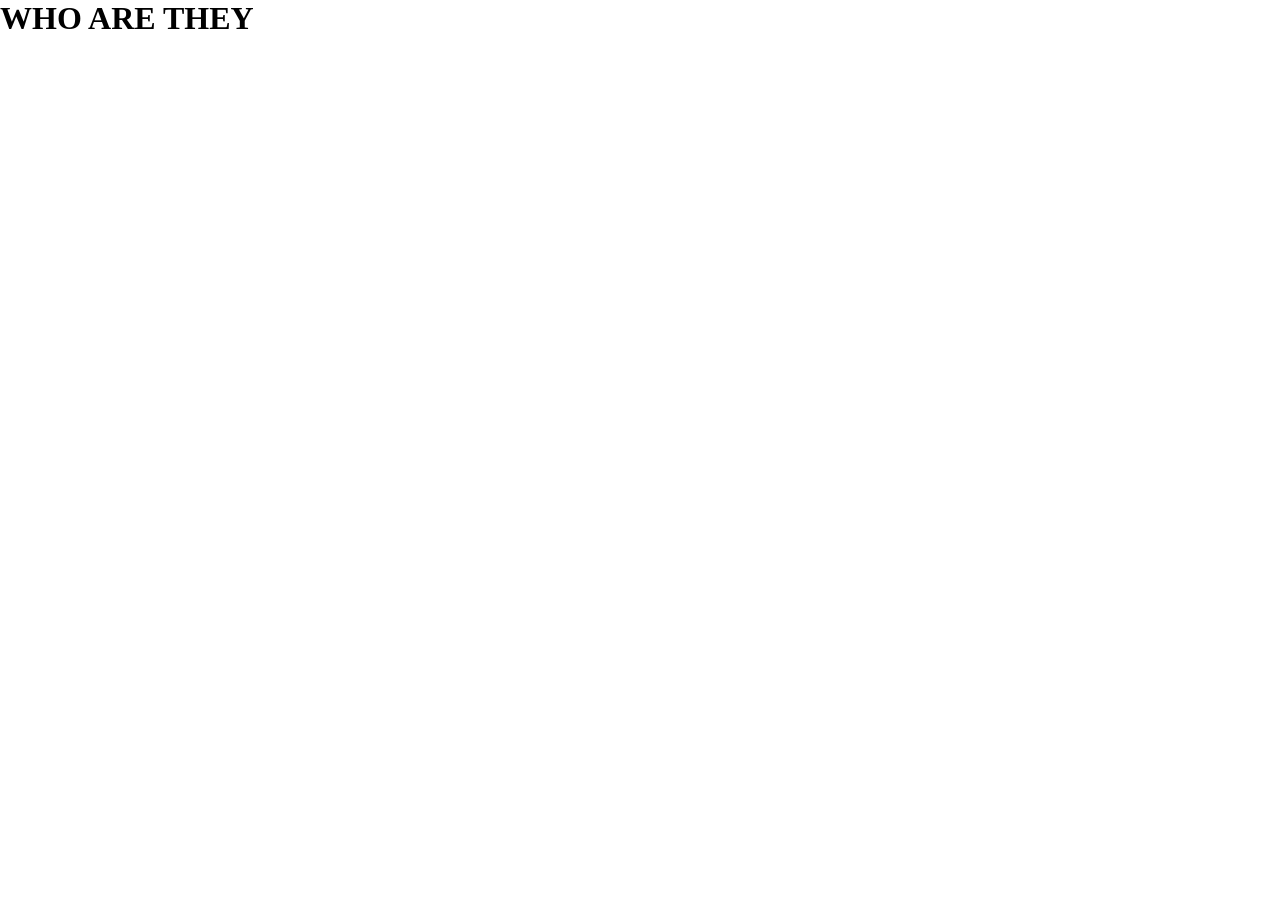
==== index.html @ a738d7cf "index css started" ====
<!doctype html>
<html lang="en">
  <head>
    <meta charset="UTF-8" />
    <meta name="viewport" content="width=device-width, initial-scale=1.0" />
    <title>Beaver Bjorn and Friends</title>
    <link rel="stylesheet" href="css/general_style.css" />
    <link rel="stylesheet" href="css/index_css.css" />
  </head>
  <body>
    <nav></nav>
    <main>
      <figure></figure>
      <h1>WHO ARE THEY</h1>
      <section class="groups">
        <figure></figure>
        <figure></figure>
        <figure></figure>
        <article>
          <h2></h2>
          <p></p>
        </article>
        <article>
          <h2></h2>
          <p></p>
        </article>
        <article>
          <h2></h2>
          <p></p>
        </article>
      </section>
    </main>
    <footer></footer>
  </body>
</html>
---- css/general_style.css ----
:root {
  --pal1_col1: #ff9633;
  --pal1_col2: #ae4202;
  --pal1_col3: #f2ece0;
  --pal1_col4: #96ae0e;
  --pal1_col5: #186a39;
  --pal1_col6: #05061b;
  --pal1_col7: #553232;
  --pal2_col1: #ecf7cd;
  --pal2_col2: #f7b0d8;
  --pal2_col3: #6357df;
  --pal2_col4: #67186b;
  --pal2_col5: #032f0c;
  --pal2_col6: #472948;
  --pal2_col7: #504a8d;
}

* {
  margin: 0;
}
---- css/index_css.css ----
section.groups {
  display: grid;
  grid-template-columns: auto auto auto;
}
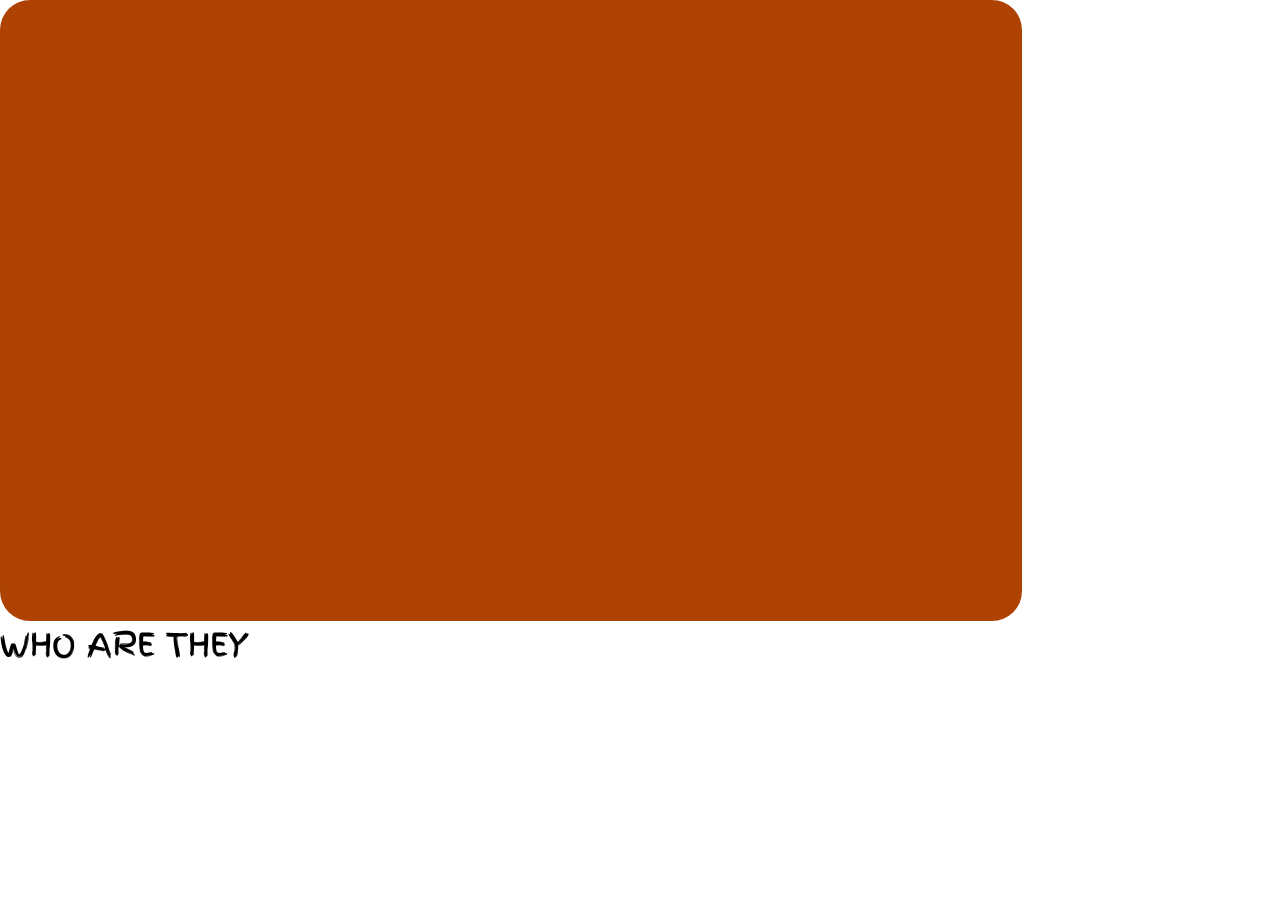
==== commit a15ca7eb: "beginning of library creation before branch split" ====
--- a/index.html
+++ b/index.html
@@ -4,15 +4,18 @@
     <meta charset="UTF-8" />
     <meta name="viewport" content="width=device-width, initial-scale=1.0" />
     <title>Beaver Bjorn and Friends</title>
+    <link rel="preconnect" href="https://fonts.googleapis.com">
+    <link rel="preconnect" href="https://fonts.gstatic.com" crossorigin>
+    <link href="https://fonts.googleapis.com/css2?family=Finger+Paint&display=swap" rel="stylesheet"> 
     <link rel="stylesheet" href="css/general_style.css" />
     <link rel="stylesheet" href="css/index_css.css" />
   </head>
   <body>
-    <nav></nav>
+    <nav></nav> 
     <main>
-      <figure></figure>
-      <h1>WHO ARE THEY</h1>
-      <section class="groups">
+      <figure id="main_figure"></figure>
+      <h1 class="finger-paint-regular">WHO ARE THEY</h1>
+      <section id="groups">
         <figure></figure>
         <figure></figure>
         <figure></figure>
--- a/css/general_style.css
+++ b/css/general_style.css
@@ -1,11 +1,13 @@
 :root {
-  --pal1_col1: #ff9633;
+  /* pallette 1 */
+  --pl1_cola1: #ff9633;
   --pal1_col2: #ae4202;
   --pal1_col3: #f2ece0;
   --pal1_col4: #96ae0e;
   --pal1_col5: #186a39;
   --pal1_col6: #05061b;
   --pal1_col7: #553232;
+  /* palette 2 */
   --pal2_col1: #ecf7cd;
   --pal2_col2: #f7b0d8;
   --pal2_col3: #6357df;
@@ -13,8 +15,16 @@
   --pal2_col5: #032f0c;
   --pal2_col6: #472948;
   --pal2_col7: #504a8d;
+  /* general element properties */
+  --window_border_radius: 30px;
 }
 
 * {
   margin: 0;
 }
+
+.finger-paint-regular {
+  font-family: "Finger Paint", sans-serif;
+  font-weight: 400;
+  font-style: normal;
+}
--- a/css/index_css.css
+++ b/css/index_css.css
@@ -1,4 +1,13 @@
-section.groups {
+@import url('general_style.css');
+
+#groups {
   display: grid;
   grid-template-columns: auto auto auto;
 }
+
+#main_figure{
+  width: 1022px;
+  height: 621px;
+  border-radius: var(--window_border_radius);
+  background: var(--pal1_col2) ;
+}
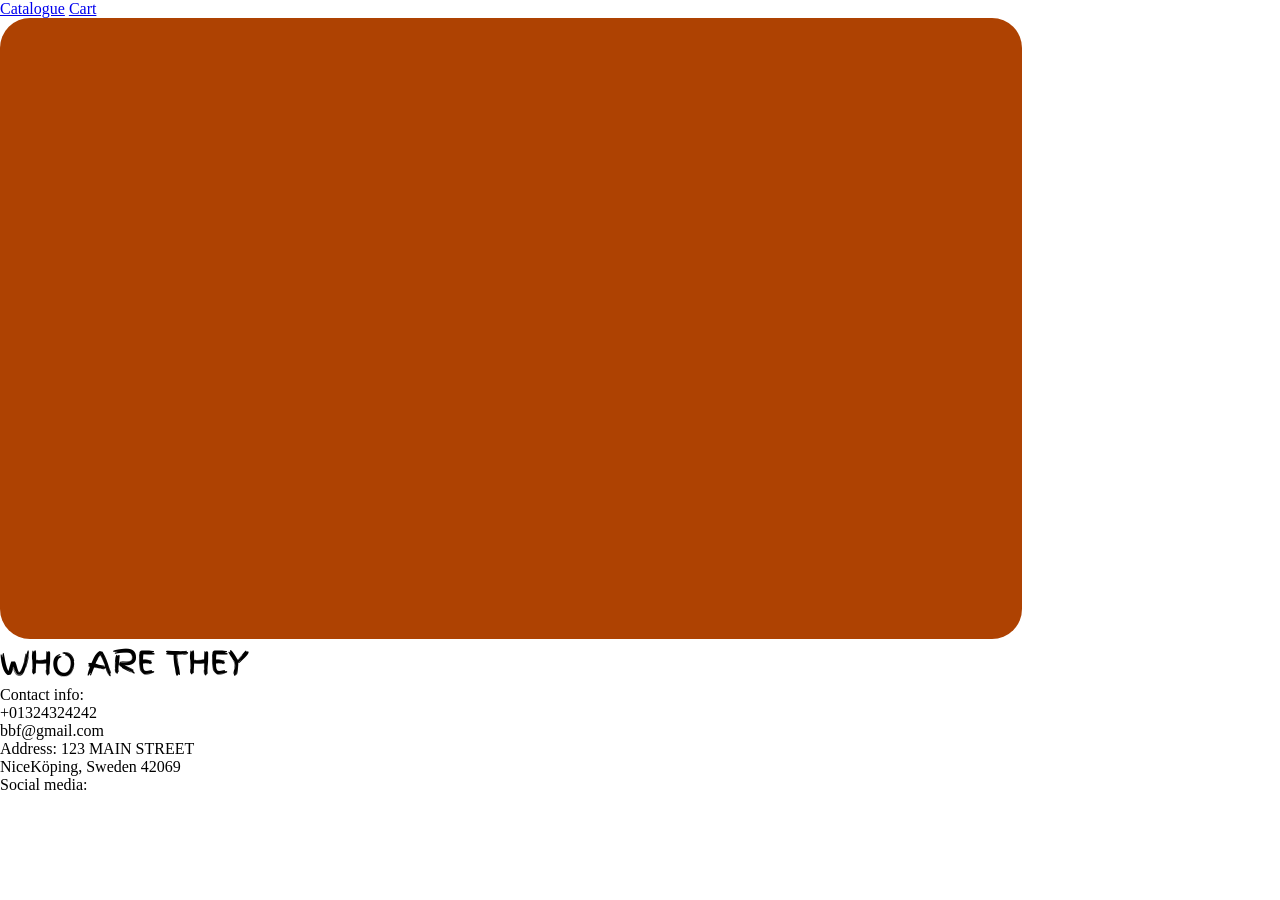
==== commit 8cd94977: "footer/nav import implemented" ====
--- a/index.html
+++ b/index.html
@@ -4,14 +4,18 @@
     <meta charset="UTF-8" />
     <meta name="viewport" content="width=device-width, initial-scale=1.0" />
     <title>Beaver Bjorn and Friends</title>
-    <link rel="preconnect" href="https://fonts.googleapis.com">
-    <link rel="preconnect" href="https://fonts.gstatic.com" crossorigin>
-    <link href="https://fonts.googleapis.com/css2?family=Finger+Paint&display=swap" rel="stylesheet"> 
+    <link rel="preconnect" href="https://fonts.googleapis.com" />
+    <link rel="preconnect" href="https://fonts.gstatic.com" crossorigin />
+    <link
+      href="https://fonts.googleapis.com/css2?family=Finger+Paint&display=swap"
+      rel="stylesheet"
+    />
     <link rel="stylesheet" href="css/general_style.css" />
     <link rel="stylesheet" href="css/index_css.css" />
+    <script src="js/footer_and_nav_functionality.js" defer></script>
   </head>
   <body>
-    <nav></nav> 
+    <nav></nav>
     <main>
       <figure id="main_figure"></figure>
       <h1 class="finger-paint-regular">WHO ARE THEY</h1>
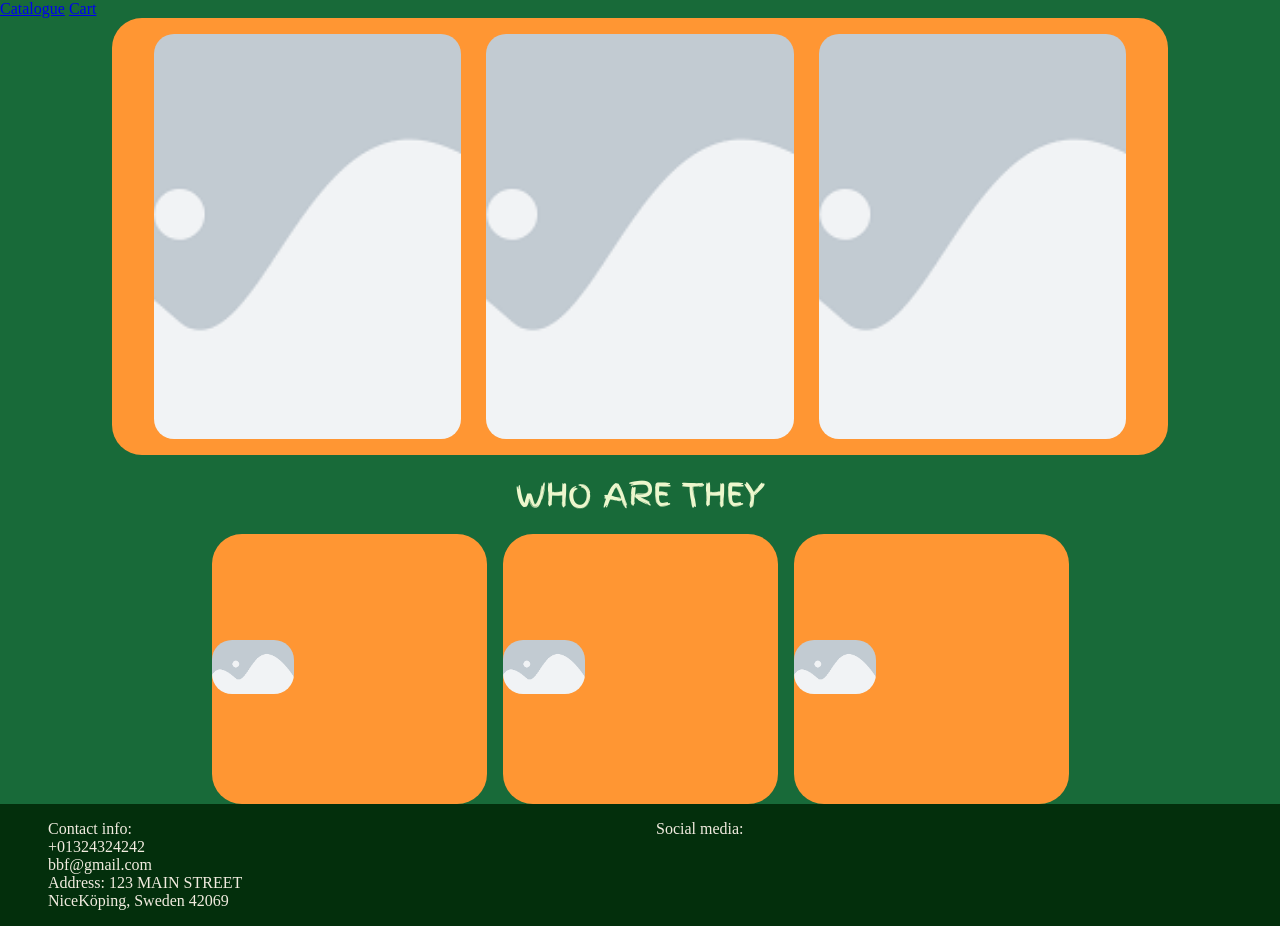
==== commit 582e25f9: "pushing for pc work" ====
--- a/index.html
+++ b/index.html
@@ -10,28 +10,43 @@
       href="https://fonts.googleapis.com/css2?family=Finger+Paint&display=swap"
       rel="stylesheet"
     />
+    <link
+      href="https://fonts.googleapis.com/css2?family=Original+Surfer&family=Roboto+Slab:wght@100..900&family=Roboto:ital,wght@0,100..900;1,100..900&display=swap"
+      rel="stylesheet"
+    />
     <link rel="stylesheet" href="css/general_style.css" />
     <link rel="stylesheet" href="css/index_css.css" />
+    <link rel="stylesheet" href="css/footer.css" />
     <script src="js/footer_and_nav_functionality.js" defer></script>
   </head>
   <body>
     <nav></nav>
     <main>
-      <figure id="main_figure"></figure>
+      <figure id="main_figure">
+        <img src="assets/download.png" alt="" />
+        <img src="assets/download.png" alt="" />
+        <img src="assets/download.png" alt="" />
+      </figure>
       <h1 class="finger-paint-regular">WHO ARE THEY</h1>
       <section id="groups">
-        <figure></figure>
-        <figure></figure>
-        <figure></figure>
-        <article>
+        <article class="bottomSectionContainer">
+          <figure>
+            <img src="assets/download.png" alt="" />
+          </figure>
           <h2></h2>
           <p></p>
         </article>
-        <article>
+        <article class="bottomSectionContainer">
+          <figure>
+            <img src="assets/download.png" alt="" />
+          </figure>
           <h2></h2>
           <p></p>
         </article>
-        <article>
+        <article class="bottomSectionContainer">
+          <figure>
+            <img src="assets/download.png" alt="" />
+          </figure>
           <h2></h2>
           <p></p>
         </article>
--- a/css/general_style.css
+++ b/css/general_style.css
@@ -1,6 +1,6 @@
 :root {
   /* pallette 1 */
-  --pl1_cola1: #ff9633;
+  --pal1_col1: #ff9633;
   --pal1_col2: #ae4202;
   --pal1_col3: #f2ece0;
   --pal1_col4: #96ae0e;
@@ -17,13 +17,28 @@
   --pal2_col7: #504a8d;
   /* general element properties */
   --window_border_radius: 30px;
+  --image_border_radius: 20px;
+  --micro_gap: 1em;
 }
 
 * {
   margin: 0;
 }
 
+body {
+  display: flex;
+  flex-direction: column;
+  background-color: var(--pal1_col5);
+  min-height: 100vh;
+  justify-content: space-between;
+}
+
+main {
+  margin: 0 10%;
+}
+
 .finger-paint-regular {
+  color: var(--pal2_col1);
   font-family: "Finger Paint", sans-serif;
   font-weight: 400;
   font-style: normal;
--- a/css/index_css.css
+++ b/css/index_css.css
@@ -1,13 +1,48 @@
-@import url('general_style.css');
+@import url("general_style.css");
+
+main {
+  display: flex;
+  flex-direction: column;
+  align-items: center;
+  gap: var(--micro_gap);
+}
+
+#main_figure {
+  display: flex;
+  justify-content: space-evenly;
+  width: 100%;
+  height: 45svh;
+  overflow: clip;
+  border-radius: var(--window_border_radius);
+  padding: var(--micro_gap);
+  background: var(--pal1_col1);
+}
+
+#main_figure img {
+  max-width: 30%;
+  max-height: 100%;
+  object-fit: cover;
+  border-radius: var(--image_border_radius);
+}
 
 #groups {
+  height: 30vh;
   display: grid;
   grid-template-columns: auto auto auto;
+  gap: 1em;
 }
 
-#main_figure{
-  width: 1022px;
-  height: 621px;
+.bottomSectionContainer {
+  background-color: var(--pal1_col1);
+  width: 100%;
   border-radius: var(--window_border_radius);
-  background: var(--pal1_col2) ;
-}+  display: flex;
+  align-items: center;
+}
+
+.bottomSectionContainer img {
+  max-width: 30%;
+  max-height: 100%;
+  object-fit: cover;
+  border-radius: var(--image_border_radius);
+}
--- a/css/footer.css
+++ b/css/footer.css
@@ -0,0 +1,11 @@
+.footer_holder {
+  padding: 1em 3em;
+  display: grid;
+  grid-template-columns: repeat(2, 1fr);
+  background-color: var(--pal2_col5);
+  gap: 2em;
+}
+
+.footer_holder p {
+  color: var(--pal1_col3);
+}
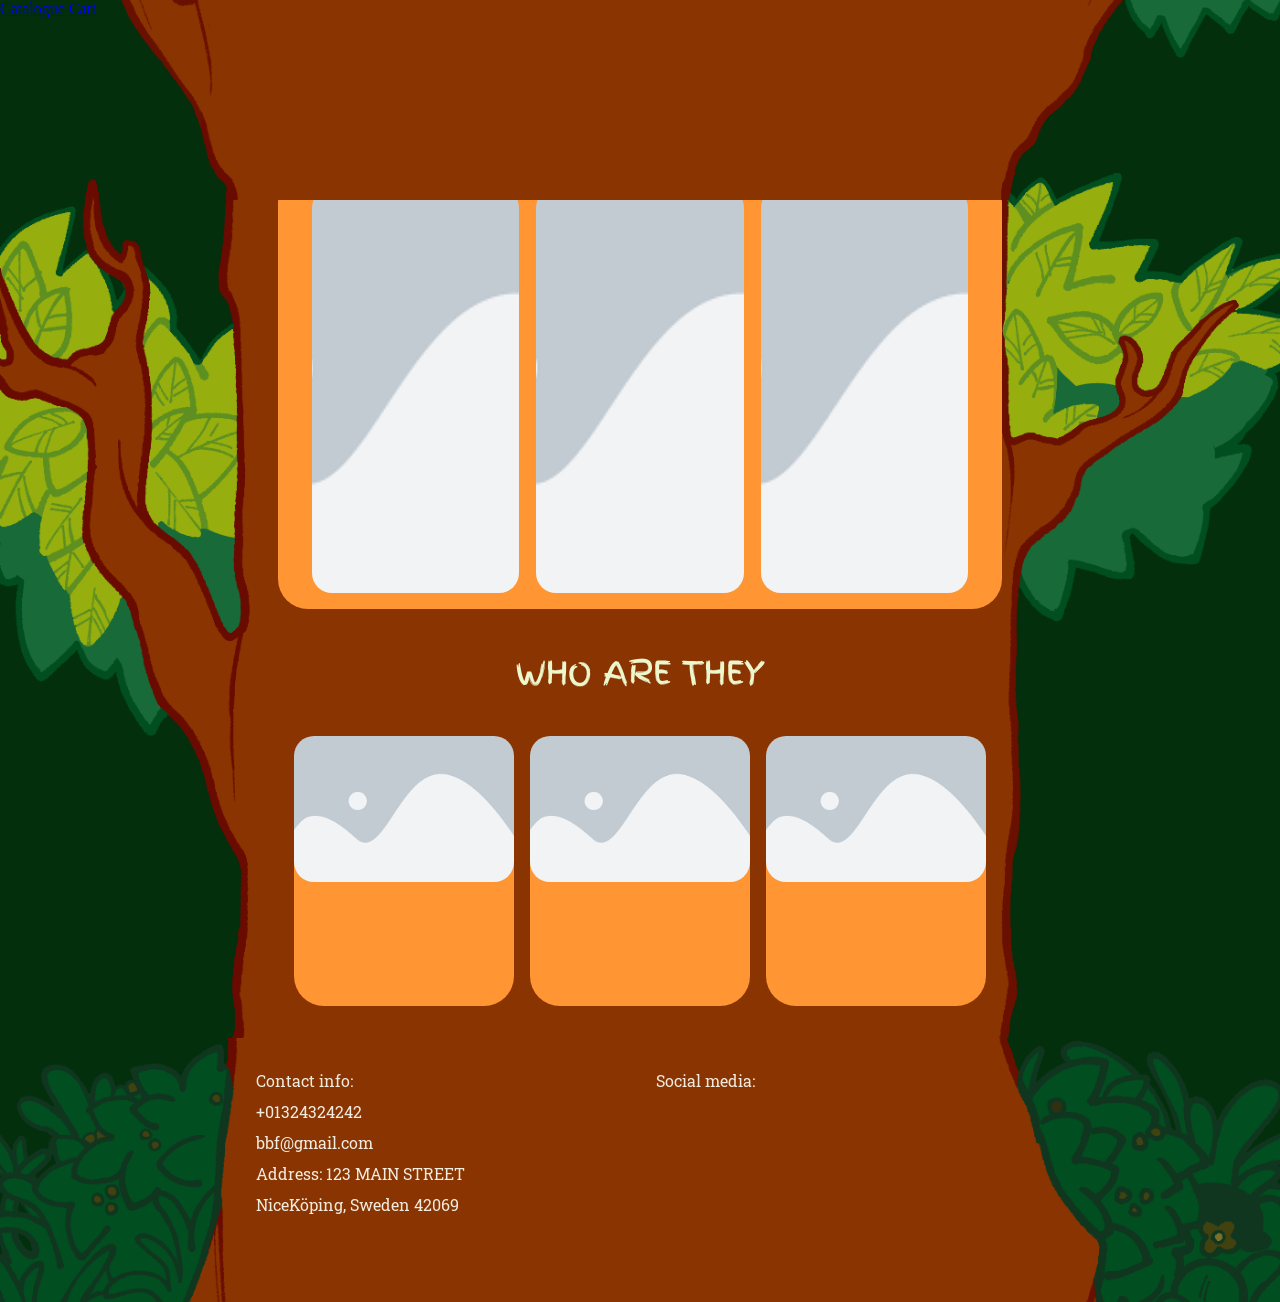
==== commit f95cd465: "preparation for merge commit" ====
--- a/index.html
+++ b/index.html
@@ -16,7 +16,7 @@
     />
     <link rel="stylesheet" href="css/general_style.css" />
     <link rel="stylesheet" href="css/index_css.css" />
-    <link rel="stylesheet" href="css/footer.css" />
+    <link rel="stylesheet" href="css/footer_nav.css" />
     <script src="js/footer_and_nav_functionality.js" defer></script>
   </head>
   <body>
--- a/css/general_style.css
+++ b/css/general_style.css
@@ -28,13 +28,21 @@
 body {
   display: flex;
   flex-direction: column;
-  background-color: var(--pal1_col5);
+  background-color: var(--pal2_col5);
   min-height: 100vh;
   justify-content: space-between;
 }
 
 main {
-  margin: 0 10%;
+   gap: 2.5em;
+  z-index: 1;
+      padding:2em 23%;
+  display: flex;
+  flex-direction: column;
+  align-items: center;
+  background-image: url('../assets/base_mid_w1400.png');
+  background-repeat: repeat-y;
+  background-size: cover;
 }
 
 .finger-paint-regular {
@@ -43,3 +51,10 @@
   font-weight: 400;
   font-style: normal;
 }
+
+.roboto-slab-regular{
+  font-family:"Roboto Slab", serif;
+  font-optical-sizing: auto;
+  font-weight: 400;
+  font-style: normal;
+}
--- a/css/index_css.css
+++ b/css/index_css.css
@@ -1,11 +1,4 @@
 @import url("general_style.css");
-
-main {
-  display: flex;
-  flex-direction: column;
-  align-items: center;
-  gap: var(--micro_gap);
-}
 
 #main_figure {
   display: flex;
@@ -37,12 +30,18 @@
   width: 100%;
   border-radius: var(--window_border_radius);
   display: flex;
-  align-items: center;
+  justify-content: center;
+}
+
+.bottomSectionContainer figure{
+  width: fit-content;
+  height: fit-content;
 }
 
 .bottomSectionContainer img {
-  max-width: 30%;
-  max-height: 100%;
+  display: block;
+  max-width: 100%;
+  height: auto;
   object-fit: cover;
   border-radius: var(--image_border_radius);
 }
--- a/css/footer_nav.css
+++ b/css/footer_nav.css
@@ -0,0 +1,34 @@
+.footer_holder {
+  height:200px;
+  background-image: url(../assets/base_footer_w14000.png);
+  background-repeat: no-repeat;
+  background-size: cover;
+  z-index: 10;
+  padding: 2em 20%;
+  display: grid;
+  grid-template-columns: repeat(2, 1fr);
+  gap: 2em;
+}
+
+.footer_holder article{
+  display: flex;
+  flex-direction: column;
+  gap: 5%;
+}
+
+.footer_holder p {
+  color: var(--pal1_col3);
+}
+
+@import url(general_style.css);
+
+.nav_holder{
+  height: 200px;
+  background-image: url(../assets/base_top_w1400.png);
+  background-repeat: no-repeat;
+  background-size: cover;
+  background-position: bottom center;
+  position: relative;
+  margin-bottom: -60px;
+  z-index: 20;
+}
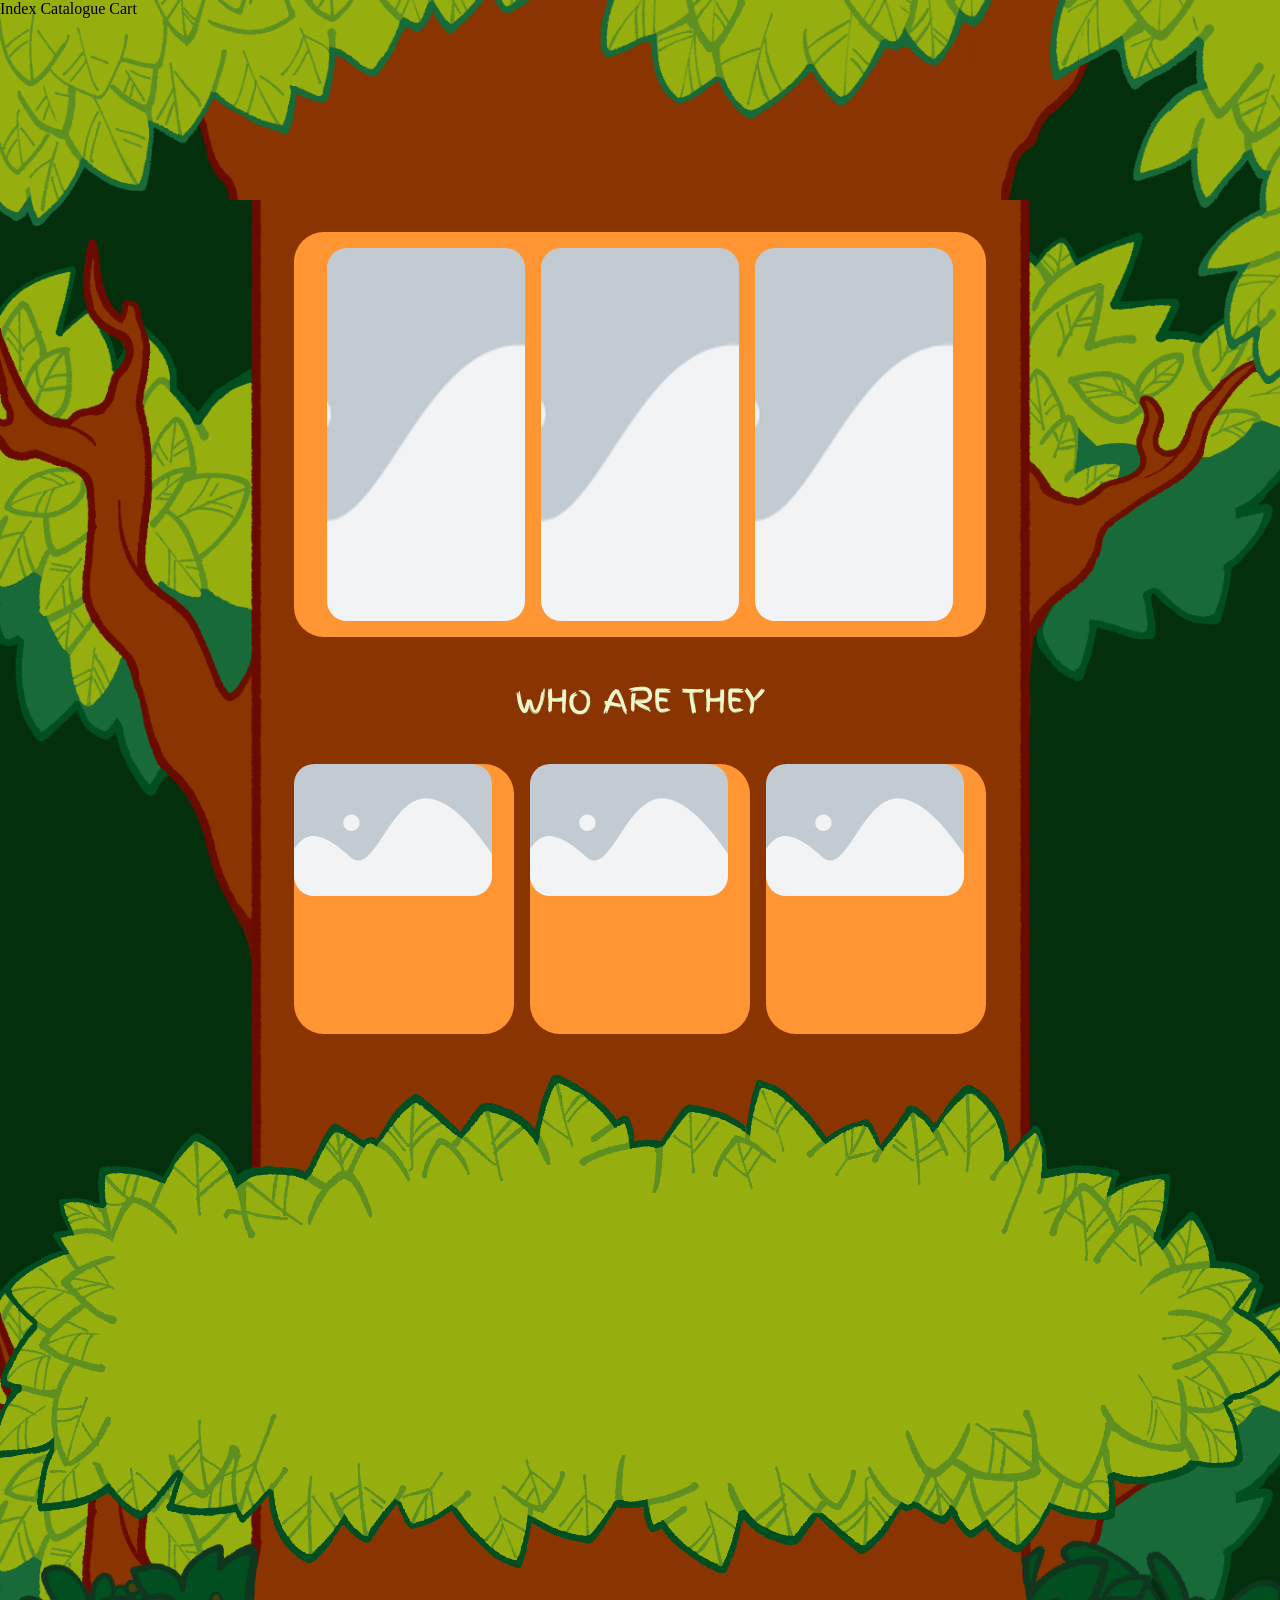
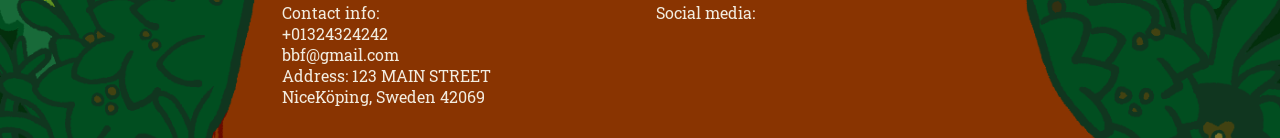
==== commit fec8c718: "commit to laptop" ====
--- a/index.html
+++ b/index.html
@@ -51,7 +51,10 @@
           <p></p>
         </article>
       </section>
+      <div class="decor_holder">
+        <img src="assets/bush_mid_w1400.png" alt="" />
+      </div>
+      <footer></footer>
     </main>
-    <footer></footer>
   </body>
 </html>
--- a/css/general_style.css
+++ b/css/general_style.css
@@ -25,24 +25,38 @@
   margin: 0;
 }
 
+a{
+  text-decoration: none;
+  color: inherit;
+}
+
+*, *::before, *::after {
+  box-sizing: border-box;
+}
+
 body {
   display: flex;
   flex-direction: column;
   background-color: var(--pal2_col5);
   min-height: 100vh;
-  justify-content: space-between;
+  position: relative;
 }
 
 main {
-   gap: 2.5em;
+  flex-grow: 1;
+  gap: 2.5em;
   z-index: 1;
-      padding:2em 23%;
+  padding: 2em 23%;
   display: flex;
   flex-direction: column;
   align-items: center;
-  background-image: url('../assets/base_mid_w1400.png');
+  background-image: url("../assets/base_mid_straight_w1400.png");
   background-repeat: repeat-y;
-  background-size: cover;
+  background-size: 100% auto;
+  background-position: top center;
+  position: relative;
+  padding-bottom: 120px;
+  box-sizing: border-box;
 }
 
 .finger-paint-regular {
@@ -52,9 +66,16 @@
   font-style: normal;
 }
 
-.roboto-slab-regular{
-  font-family:"Roboto Slab", serif;
+.roboto-slab-regular {
+  font-family: "Roboto Slab", serif;
   font-optical-sizing: auto;
   font-weight: 400;
   font-style: normal;
-}+}
+nav {
+  background-image: url(../assets/base_top_w1400.png);
+  height: 200px;
+  background-position: bottom center;
+  background-repeat: no-repeat;
+  background-size: cover;
+}
--- a/css/index_css.css
+++ b/css/index_css.css
@@ -40,8 +40,17 @@
 
 .bottomSectionContainer img {
   display: block;
-  max-width: 100%;
+  max-width: 90%;
   height: auto;
   object-fit: cover;
   border-radius: var(--image_border_radius);
 }
+
+.decor_holder{
+    position: relative;
+    z-index: 28; 
+}
+
+.decor_holder img{
+   object-fit: contain;
+}
--- a/css/footer_nav.css
+++ b/css/footer_nav.css
@@ -1,16 +1,22 @@
 .footer_holder {
-  height:200px;
-  background-image: url(../assets/base_footer_w14000.png);
+  position: absolute;
+  bottom: 0;
+  left: 0;
+  width: 100%;
+  box-sizing: border-box;
+  height: 200px;
+  background-image: url(../assets/base_footer_straight_w14000.png);
   background-repeat: no-repeat;
-  background-size: cover;
+  background-size: 100% auto;
+  background-position: top center;
   z-index: 10;
-  padding: 2em 20%;
+  padding: 4em 22%;
   display: grid;
   grid-template-columns: repeat(2, 1fr);
   gap: 2em;
 }
 
-.footer_holder article{
+.footer_holder article {
   display: flex;
   flex-direction: column;
   gap: 5%;
@@ -20,15 +26,15 @@
   color: var(--pal1_col3);
 }
 
-@import url(general_style.css);
-
-.nav_holder{
-  height: 200px;
-  background-image: url(../assets/base_top_w1400.png);
+.nav_holder {
+  height: 30vw;
+  width: 100%;
+  background-image: url(../assets/justheader_top_w1400.png);
   background-repeat: no-repeat;
   background-size: cover;
+  /* background-position-y: center; */
+  position: relative;
+  margin-bottom: -80px;
+  z-index: 20;
   background-position: bottom center;
-  position: relative;
-  margin-bottom: -60px;
-  z-index: 20;
-}+}
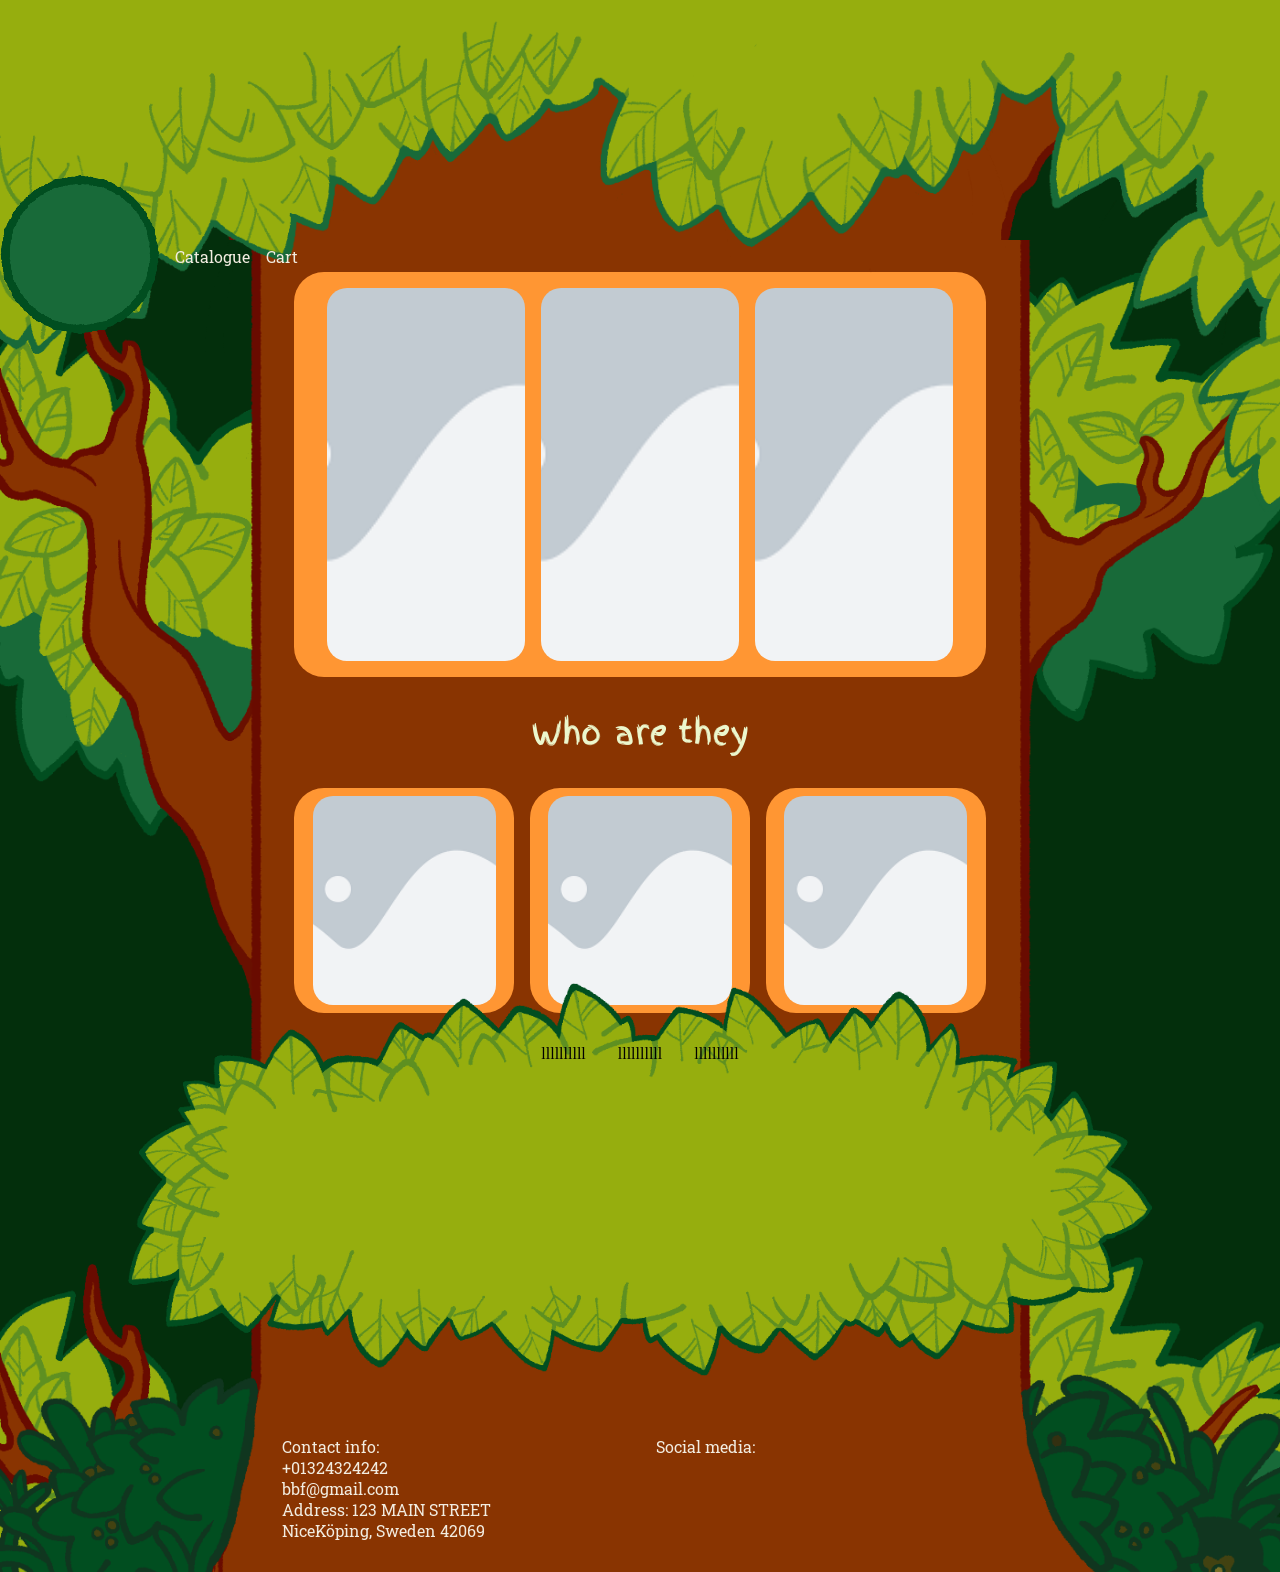
==== commit 9ff427c8: "werkingggg" ====
--- a/index.html
+++ b/index.html
@@ -27,7 +27,7 @@
         <img src="assets/download.png" alt="" />
         <img src="assets/download.png" alt="" />
       </figure>
-      <h1 class="finger-paint-regular">WHO ARE THEY</h1>
+      <h1 class="finger-paint-regular">Who are they</h1>
       <section id="groups">
         <article class="bottomSectionContainer">
           <figure>
@@ -52,6 +52,11 @@
         </article>
       </section>
       <div class="decor_holder">
+        <section class="bush_txt">
+          <p>llllllllll</p>
+          <p>llllllllll</p>
+          <p>llllllllll</p>
+        </section>
         <img src="assets/bush_mid_w1400.png" alt="" />
       </div>
       <footer></footer>
--- a/css/general_style.css
+++ b/css/general_style.css
@@ -21,16 +21,33 @@
   --micro_gap: 1em;
 }
 
+.dark_container {
+  overflow: clip;
+  border-radius: var(--window_border_radius);
+  padding: var(--micro_gap);
+  background: var(--pal1_col7);
+  border: 0.2em solid var(--pal1_col1);
+}
+
+.light_container {
+  overflow: clip;
+  border-radius: var(--window_border_radius);
+  padding: var(--micro_gap);
+  background: var(--pal1_col1);
+}
+
 * {
   margin: 0;
 }
 
-a{
+a {
   text-decoration: none;
   color: inherit;
 }
 
-*, *::before, *::after {
+*,
+*::before,
+*::after {
   box-sizing: border-box;
 }
 
@@ -42,9 +59,16 @@
   position: relative;
 }
 
+header {
+  display: flex;
+  font-size: 40pt;
+  justify-content: center;
+  background-image: url(../assets/subheader_top_w1400.png);
+}
+
 main {
   flex-grow: 1;
-  gap: 2.5em;
+  gap: 2em;
   z-index: 1;
   padding: 2em 23%;
   display: flex;
@@ -55,7 +79,7 @@
   background-size: 100% auto;
   background-position: top center;
   position: relative;
-  padding-bottom: 120px;
+  padding-bottom: 10em;
   box-sizing: border-box;
 }
 
@@ -72,10 +96,56 @@
   font-weight: 400;
   font-style: normal;
 }
+
 nav {
   background-image: url(../assets/base_top_w1400.png);
-  height: 200px;
+  height: 15em;
   background-position: bottom center;
   background-repeat: no-repeat;
   background-size: cover;
 }
+
+.footer_holder {
+  position: absolute;
+  bottom: 0;
+  left: 0;
+  width: 100%;
+  box-sizing: border-box;
+  height: 200px;
+  background-image: url(../assets/base_footer_straight_w14000.png);
+  background-repeat: no-repeat;
+  background-size: 100% auto;
+  background-position: top center;
+  z-index: 10;
+  padding: 4em 22%;
+  display: grid;
+  grid-template-columns: repeat(2, 1fr);
+  gap: 2em;
+}
+
+.footer_holder article {
+  display: flex;
+  flex-direction: column;
+  gap: 5%;
+}
+
+.footer_holder p {
+  color: var(--pal1_col3);
+}
+
+.nav_holder {
+  color: var(--pal1_col3);
+  display: flex;
+  align-items: center;
+  gap: var(--micro_gap);
+  height: 40vw;
+  width: 100%;
+  background-image: url(../assets/justheader_top_w1400.png);
+  background-repeat: no-repeat;
+  background-size: cover;
+  /* background-position-y: center; */
+  position: relative;
+  margin-bottom: -10vh;
+  z-index: 20;
+  background-position: bottom center;
+}
--- a/css/index_css.css
+++ b/css/index_css.css
@@ -19,7 +19,7 @@
 }
 
 #groups {
-  height: 30vh;
+  height: 25vh;
   display: grid;
   grid-template-columns: auto auto auto;
   gap: 1em;
@@ -31,26 +31,43 @@
   border-radius: var(--window_border_radius);
   display: flex;
   justify-content: center;
+  padding: 0.5em;
 }
 
-.bottomSectionContainer figure{
-  width: fit-content;
-  height: fit-content;
+.bottomSectionContainer figure {
+  display: flex;
+  justify-content: center;
 }
 
 .bottomSectionContainer img {
   display: block;
   max-width: 90%;
-  height: auto;
+  height: 100%;
   object-fit: cover;
   border-radius: var(--image_border_radius);
 }
 
-.decor_holder{
-    position: relative;
-    z-index: 28; 
+.decor_holder {
+  position: relative;
+  z-index: 28;
+  /* background-image: url("../assets/bush_mid_w1400.png");
+  background-size: contain;
+  background-repeat: no-repeat;
+  margin-top: -5em;
+  width: 80vw; */
 }
 
-.decor_holder img{
-   object-fit: contain;
-}+.decor_holder img {
+  object-fit: contain;
+  position: relative;
+  width: 80vw;
+  margin-top: -5em;
+}
+
+.bush_txt {
+  display: flex;
+  position: relative;
+  justify-content: center;
+  gap: 2em;
+  z-index: 50;
+}
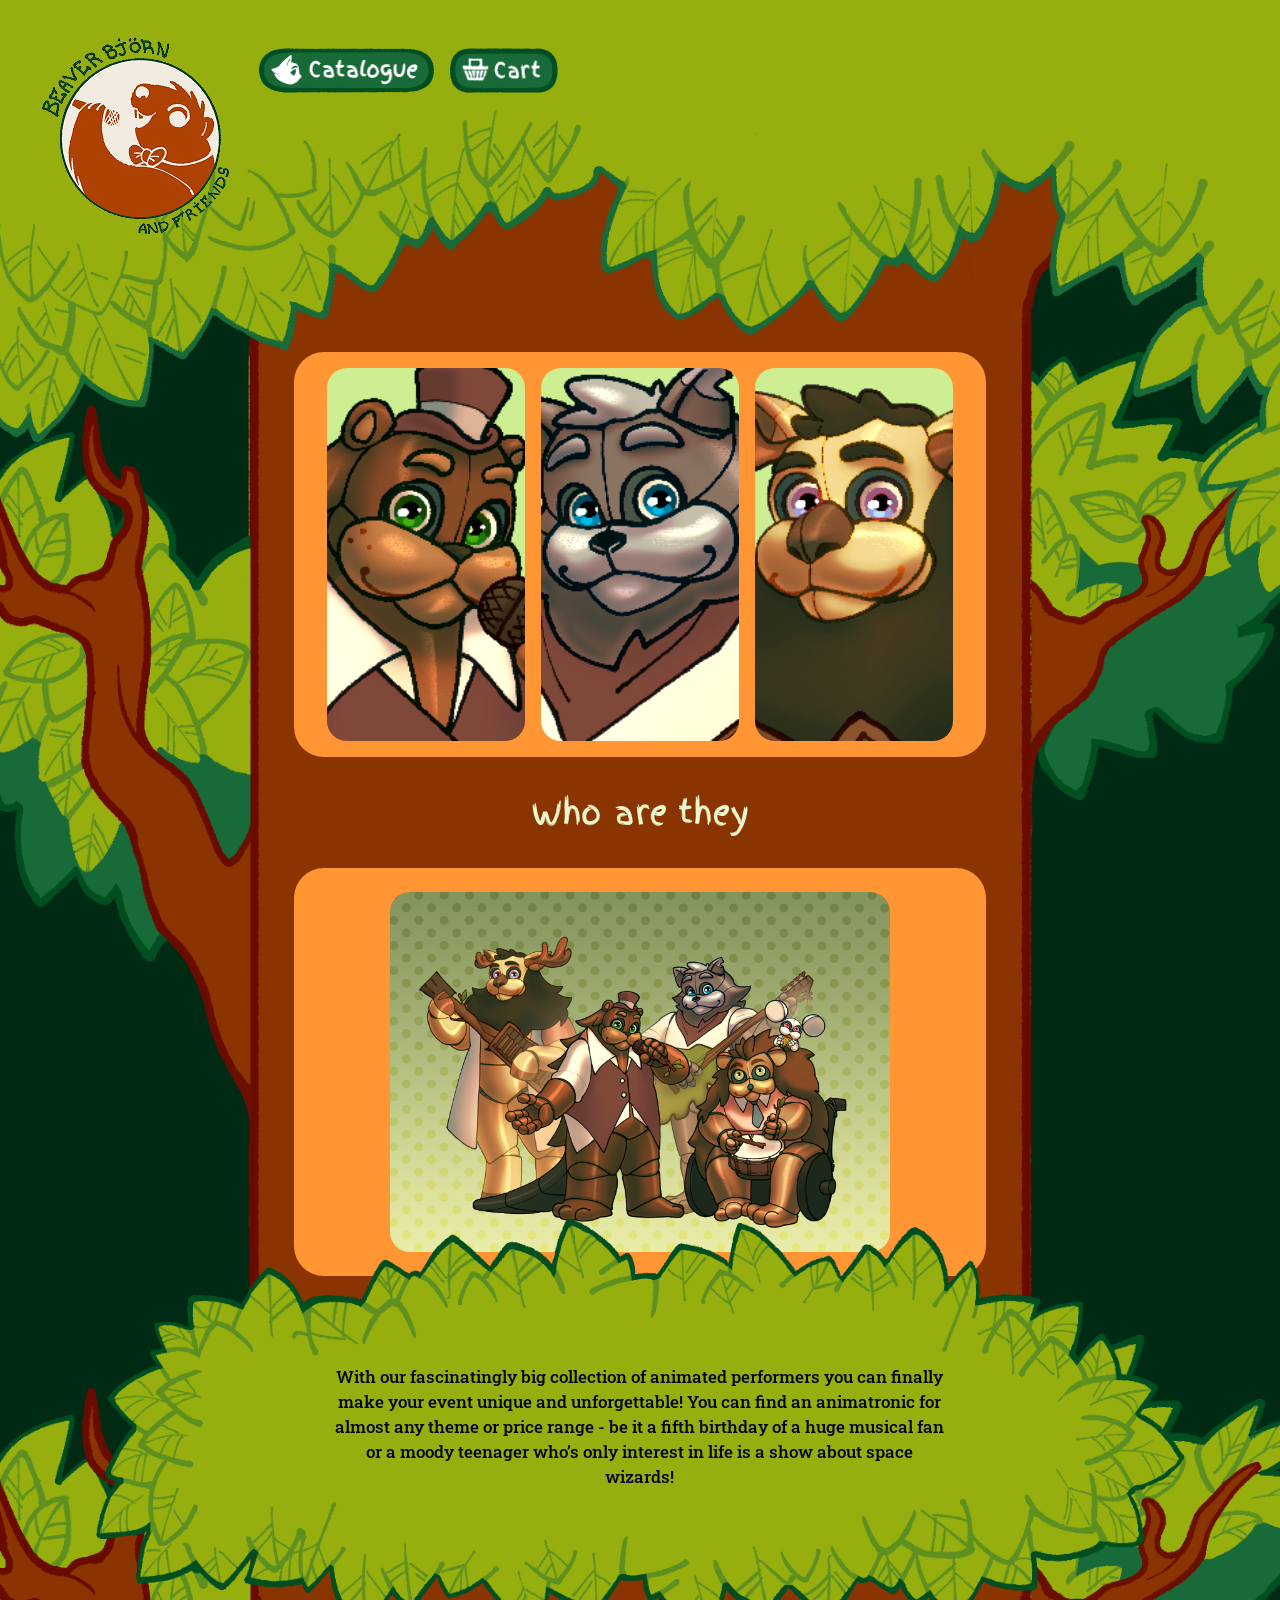
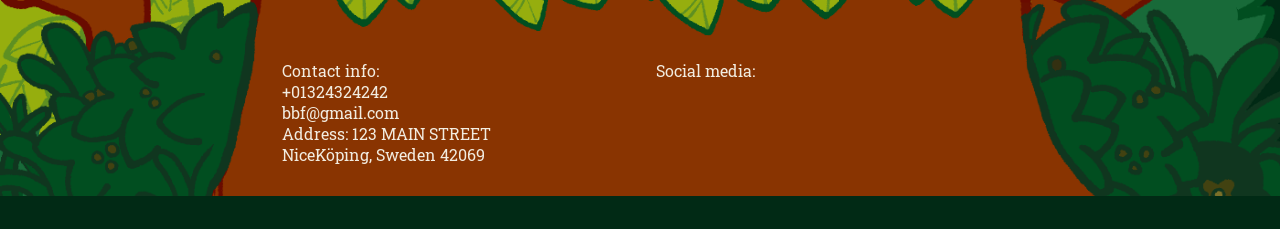
==== commit e839ee78: "rescued code" ====
--- a/index.html
+++ b/index.html
@@ -16,48 +16,37 @@
     />
     <link rel="stylesheet" href="css/general_style.css" />
     <link rel="stylesheet" href="css/index_css.css" />
-    <link rel="stylesheet" href="css/footer_nav.css" />
     <script src="js/footer_and_nav_functionality.js" defer></script>
   </head>
   <body>
     <nav></nav>
     <main>
       <figure id="main_figure">
-        <img src="assets/download.png" alt="" />
-        <img src="assets/download.png" alt="" />
-        <img src="assets/download.png" alt="" />
+        <img src="assets/beaver_single_bg.png" alt="" />
+        <img src="assets/wolf_single_bg.png" alt="" />
+        <img src="assets/moose_single_bg.png" alt="" />
       </figure>
       <h1 class="finger-paint-regular">Who are they</h1>
       <section id="groups">
         <article class="bottomSectionContainer">
           <figure>
-            <img src="assets/download.png" alt="" />
-          </figure>
-          <h2></h2>
-          <p></p>
-        </article>
-        <article class="bottomSectionContainer">
-          <figure>
-            <img src="assets/download.png" alt="" />
-          </figure>
-          <h2></h2>
-          <p></p>
-        </article>
-        <article class="bottomSectionContainer">
-          <figure>
-            <img src="assets/download.png" alt="" />
+            <img src="assets/group_bg_full.png" alt="" />
           </figure>
           <h2></h2>
           <p></p>
         </article>
       </section>
       <div class="decor_holder">
-        <section class="bush_txt">
-          <p>llllllllll</p>
-          <p>llllllllll</p>
-          <p>llllllllll</p>
+        <img src="assets/bush_mid_w1400.png" alt="" class="decor_bg_img" />
+        <section class="bush_txt roboto-slab-regular">
+          <p>
+            With our fascinatingly big collection of animated performers you can
+            finally make your event unique and unforgettable! You can find an
+            animatronic for almost any theme or price range - be it a fifth
+            birthday of a huge musical fan or a moody teenager who’s only
+            interest in life is a show about space wizards!
+          </p>
         </section>
-        <img src="assets/bush_mid_w1400.png" alt="" />
       </div>
       <footer></footer>
     </main>
--- a/css/general_style.css
+++ b/css/general_style.css
@@ -12,7 +12,7 @@
   --pal2_col2: #f7b0d8;
   --pal2_col3: #6357df;
   --pal2_col4: #67186b;
-  --pal2_col5: #032f0c;
+  --pal2_col5: #012a15;
   --pal2_col6: #472948;
   --pal2_col7: #504a8d;
   /* general element properties */
@@ -20,7 +20,7 @@
   --image_border_radius: 20px;
   --micro_gap: 1em;
 }
-
+/* presets */
 .dark_container {
   overflow: clip;
   border-radius: var(--window_border_radius);
@@ -36,6 +36,22 @@
   background: var(--pal1_col1);
 }
 
+/* text */
+.finger-paint-regular {
+  color: var(--pal2_col1);
+  font-family: "Finger Paint", sans-serif;
+  font-weight: 400;
+  font-style: normal;
+}
+
+.roboto-slab-regular {
+  font-family: "Roboto Slab", serif;
+  font-optical-sizing: auto;
+  font-weight: 400;
+  font-style: normal;
+}
+
+/* settings for elements */
 * {
   margin: 0;
 }
@@ -52,11 +68,10 @@
 }
 
 body {
-  display: flex;
-  flex-direction: column;
+  display: grid;
+  grid-template-rows: auto 1fr auto; /* Clean structural layout lanes */
   background-color: var(--pal2_col5);
   min-height: 100vh;
-  position: relative;
 }
 
 header {
@@ -67,6 +82,8 @@
 }
 
 main {
+  grid-row: 2 / 3;
+  grid-column: 1;
   flex-grow: 1;
   gap: 2em;
   z-index: 1;
@@ -74,7 +91,7 @@
   display: flex;
   flex-direction: column;
   align-items: center;
-  background-image: url("../assets/base_mid_straight_w1400.png");
+  background-image: url(../assets/base_mid_straight_updated_w1400.png);
   background-repeat: repeat-y;
   background-size: 100% auto;
   background-position: top center;
@@ -82,30 +99,58 @@
   padding-bottom: 10em;
   box-sizing: border-box;
 }
-
-.finger-paint-regular {
-  color: var(--pal2_col1);
-  font-family: "Finger Paint", sans-serif;
-  font-weight: 400;
-  font-style: normal;
+/* nav insert */
+.nav_holder {
+  color: var(--pal1_col3);
+  display: flex;
+  align-items: flex-start;
+  justify-content: flex-start;
+  gap: var(--micro_gap);
+  padding: 1em 1em 28% 1em;
+  height: auto;
+  width: 100%;
+  background-image: url(../assets/justheader_top_w1400.png);
+  background-repeat: no-repeat;
+  background-size: cover;
+  /* background-position-y: center; */
+  position: relative;
+  margin-bottom: -12rem;
+  z-index: 20;
+  background-position: bottom center;
 }
 
-.roboto-slab-regular {
-  font-family: "Roboto Slab", serif;
-  font-optical-sizing: auto;
-  font-weight: 400;
-  font-style: normal;
+.link_basket img,
+.link_catalogue img {
+  height: 2.8rem;
+  margin-top: 2rem;
+}
+
+.nav_holder img {
+  object-fit: cover;
 }
 
 nav {
-  background-image: url(../assets/base_top_w1400.png);
-  height: 15em;
+  background-image: url(../assets/base_top_nakedsnake_updated_w1400.png);
   background-position: bottom center;
+  height: 25vw;
+  min-height: 15rem;
+  grid-column: 1;
+  grid-row: 1;
   background-repeat: no-repeat;
   background-size: cover;
 }
 
+/* footer insert */
 .footer_holder {
+  padding: 4em 22%;
+  display: grid;
+  grid-template-columns: repeat(2, 1fr);
+  gap: 2em;
+}
+
+footer {
+  grid-row: 3;
+  grid-column: 1;
   position: absolute;
   bottom: 0;
   left: 0;
@@ -117,10 +162,6 @@
   background-size: 100% auto;
   background-position: top center;
   z-index: 10;
-  padding: 4em 22%;
-  display: grid;
-  grid-template-columns: repeat(2, 1fr);
-  gap: 2em;
 }
 
 .footer_holder article {
@@ -132,20 +173,3 @@
 .footer_holder p {
   color: var(--pal1_col3);
 }
-
-.nav_holder {
-  color: var(--pal1_col3);
-  display: flex;
-  align-items: center;
-  gap: var(--micro_gap);
-  height: 40vw;
-  width: 100%;
-  background-image: url(../assets/justheader_top_w1400.png);
-  background-repeat: no-repeat;
-  background-size: cover;
-  /* background-position-y: center; */
-  position: relative;
-  margin-bottom: -10vh;
-  z-index: 20;
-  background-position: bottom center;
-}
--- a/css/index_css.css
+++ b/css/index_css.css
@@ -19,10 +19,11 @@
 }
 
 #groups {
-  height: 25vh;
+  min-height: auto;
   display: grid;
-  grid-template-columns: auto auto auto;
+  grid-template-columns: 1fr;
   gap: 1em;
+  width: 100%;
 }
 
 .bottomSectionContainer {
@@ -31,43 +32,62 @@
   border-radius: var(--window_border_radius);
   display: flex;
   justify-content: center;
-  padding: 0.5em;
+  align-items: center;
+  padding: 1.5em;
 }
 
 .bottomSectionContainer figure {
   display: flex;
   justify-content: center;
+  align-items: center;
+  width: 100%;
 }
 
 .bottomSectionContainer img {
   display: block;
-  max-width: 90%;
-  height: 100%;
-  object-fit: cover;
+  max-width: 500px;
+  width: 100%;
+  height: auto;
+  object-fit: contain;
   border-radius: var(--image_border_radius);
 }
 
 .decor_holder {
   position: relative;
   z-index: 28;
-  /* background-image: url("../assets/bush_mid_w1400.png");
-  background-size: contain;
-  background-repeat: no-repeat;
-  margin-top: -5em;
-  width: 80vw; */
+  margin-top: -7vw;
+  width: 85vw;
+  margin-left: calc(50% - (85vw / 2));
+  margin-right: calc(50% - (85vw / 2));
+  display: flex;
+  justify-content: center;
 }
 
-.decor_holder img {
+.decor_holder .decor_bg_img {
+  display: block;
+  width: 100%;
+  height: auto;
   object-fit: contain;
-  position: relative;
-  width: 80vw;
-  margin-top: -5em;
 }
 
 .bush_txt {
+  position: absolute;
+  top: 0;
+  left: 0;
+  width: 100%;
+  height: 100%;
+  z-index: 50;
   display: flex;
-  position: relative;
   justify-content: center;
-  gap: 2em;
-  z-index: 50;
+  align-items: center;
+  padding: 2em 15%;
 }
+
+.bush_txt p {
+  max-width: 80%;
+  color: var(--pal1_col6);
+  text-align: center;
+  font-weight: 500;
+  font-size: clamp(0.6rem, 1.3vw, 2rem);
+  line-height: 1.5;
+}
